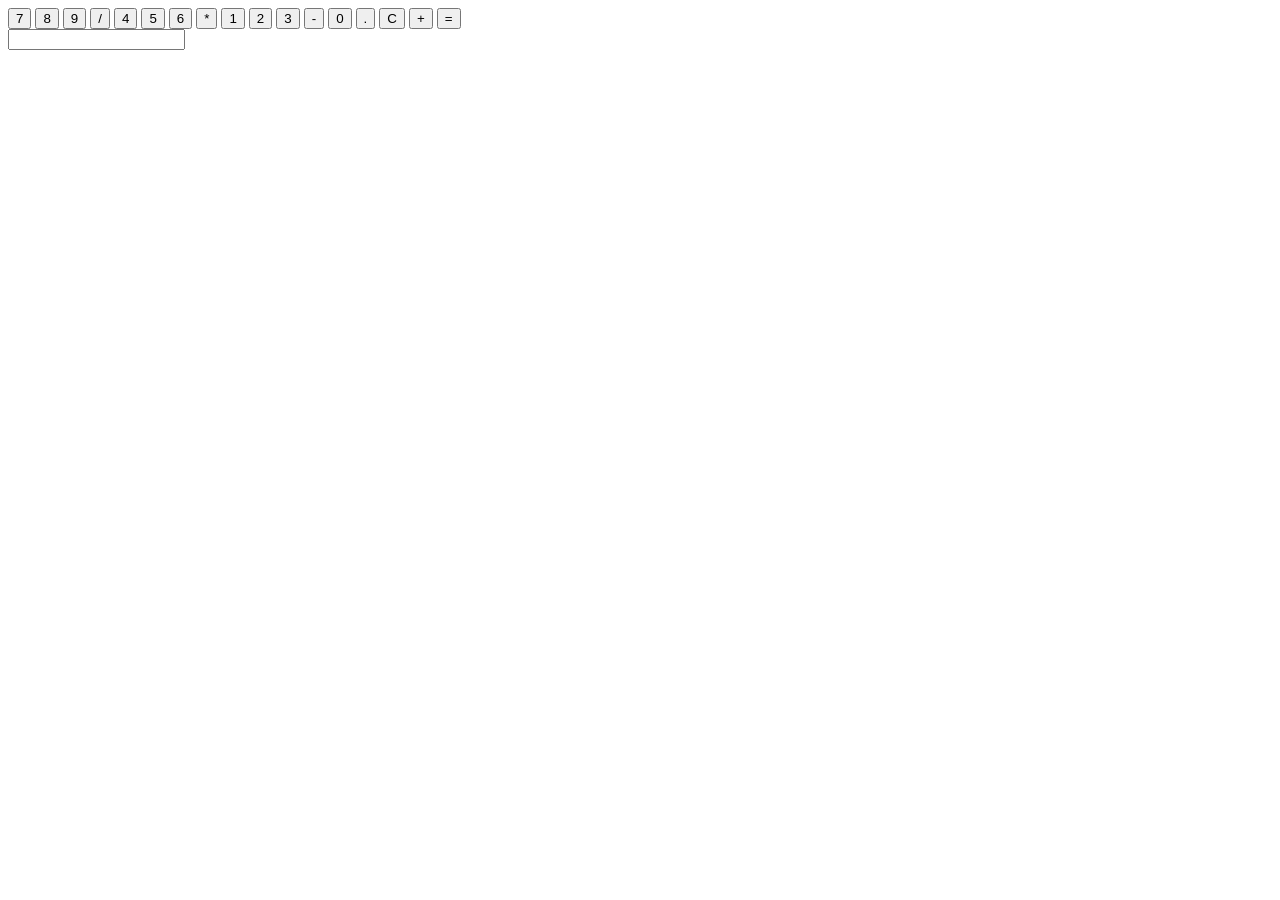
==== calculator/index.html @ 60e234c2 "Step 2: added HTML structure for calculator" ====
<!DOCTYPE html>
<html lang="ru">
<head>
<meta charset="UTF-8"/>
<meta name="viewport" content="width=device-width,
initial-scale=1.0" />
<title>Калькулятор</title>
<link rel="stylesheet" href="style.css"
/>
</head>
<body>
    <div class="calculator">
        <div class="buttons">
<button>7</button>
<button>8</button>
<button>9</button>
<button>/</button>

<button>4</button>
<button>5</button>
<button>6</button>
<button>*</button>

<button>1</button>
<button>2</button>
<button>3</button>
<button>-</button>

<button>0</button>
<button>.</button>
<button id="clear">C</button>
<button>+</button>
<button class="equal">=</button>
</div>
</div>
        <input type="text" id="display" readonly/>
    </div>
    <script src="main.js"></script>
</body>
</html>
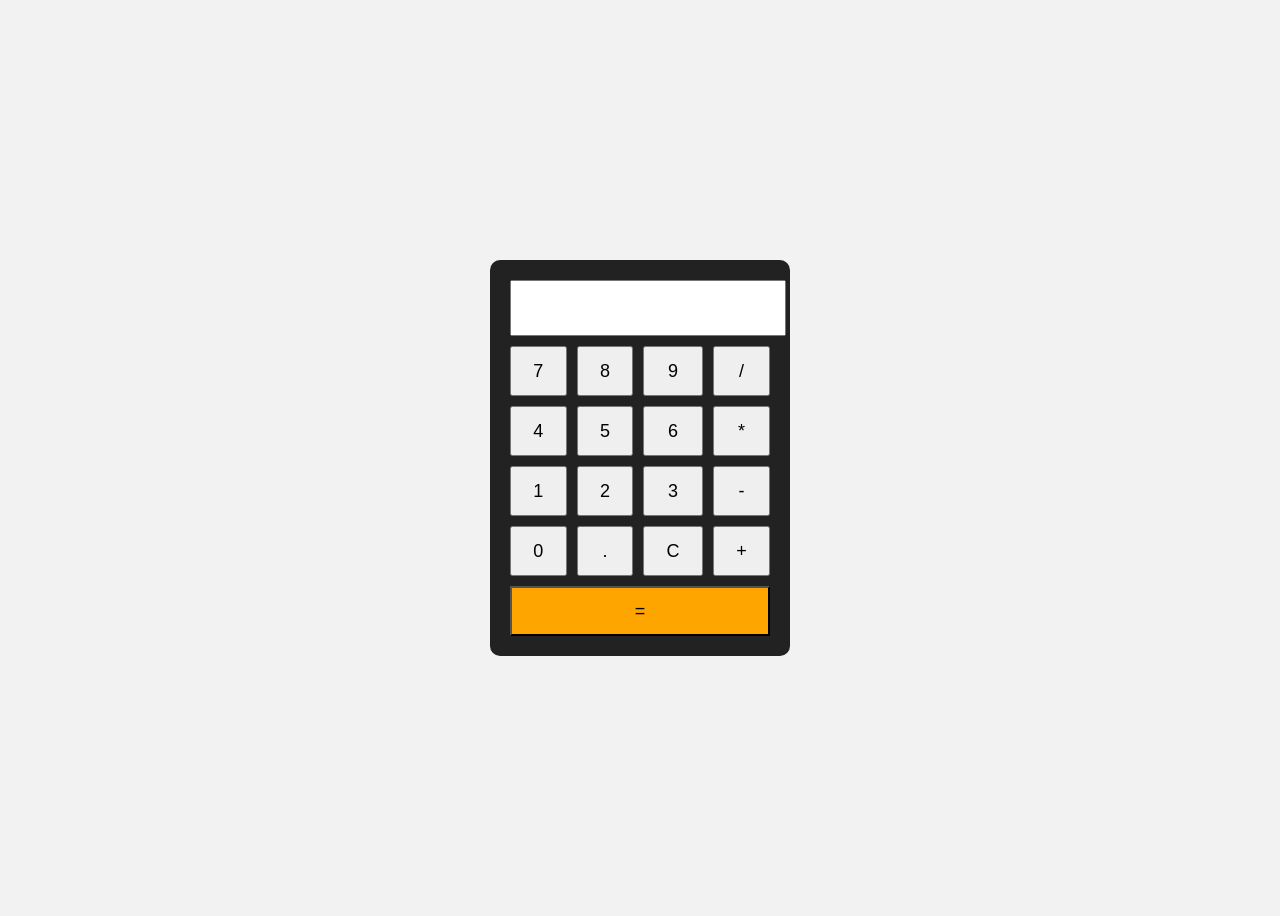
==== commit ffd3cfb8: "Step 3: added basic CSS styling for calculator" ====
--- a/calculator/index.html
+++ b/calculator/index.html
@@ -1,40 +1,41 @@
-<!DOCTYPE html>
+<!doctype html>
 <html lang="ru">
-<head>
-<meta charset="UTF-8"/>
-<meta name="viewport" content="width=device-width,
-initial-scale=1.0" />
-<title>Калькулятор</title>
-<link rel="stylesheet" href="style.css"
-/>
-</head>
-<body>
+  <head>
+    <meta charset="UTF-8" />
+    <meta
+      name="viewport"
+      content="width=device-width,
+initial-scale=1.0"
+    />
+    <title>Калькулятор</title>
+    <link rel="stylesheet" href="style.css" />
+  </head>
+  <body>
     <div class="calculator">
-        <div class="buttons">
-<button>7</button>
-<button>8</button>
-<button>9</button>
-<button>/</button>
+      <input type="text" id="display" readonly />
+      <div class="buttons">
+        <button>7</button>
+        <button>8</button>
+        <button>9</button>
+        <button>/</button>
 
-<button>4</button>
-<button>5</button>
-<button>6</button>
-<button>*</button>
+        <button>4</button>
+        <button>5</button>
+        <button>6</button>
+        <button>*</button>
 
-<button>1</button>
-<button>2</button>
-<button>3</button>
-<button>-</button>
+        <button>1</button>
+        <button>2</button>
+        <button>3</button>
+        <button>-</button>
 
-<button>0</button>
-<button>.</button>
-<button id="clear">C</button>
-<button>+</button>
-<button class="equal">=</button>
-</div>
-</div>
-        <input type="text" id="display" readonly/>
+        <button>0</button>
+        <button>.</button>
+        <button id="clear">C</button>
+        <button>+</button>
+        <button class="equal">=</button>
+      </div>
     </div>
     <script src="main.js"></script>
-</body>
-</html>+  </body>
+</html>
--- a/calculator/style.css
+++ b/calculator/style.css
@@ -0,0 +1,37 @@
+body {
+font-family: Arial, sans-serif;
+background: #f2f2f2;
+display: flex;
+justify-content: center;
+align-items: center;
+height: 100vh;
+}
+.calculator {
+background: #222;
+padding: 20px;
+border-radius: 10px;
+width: 260px;
+}
+#display {
+width: 100%;
+height: 50px;
+font-size: 24px;
+margin-bottom: 10px;
+text-align: right;
+padding-right: 10px;
+}
+.buttons {
+display: grid;
+grid-template-columns:
+repeat (4, 1fr);
+gap: 10px;
+}
+button {
+height: 50px;
+font-size: 18px;
+cursor: pointer;
+}
+.equal {
+grid-column:span 4;
+background:orange;
+}
